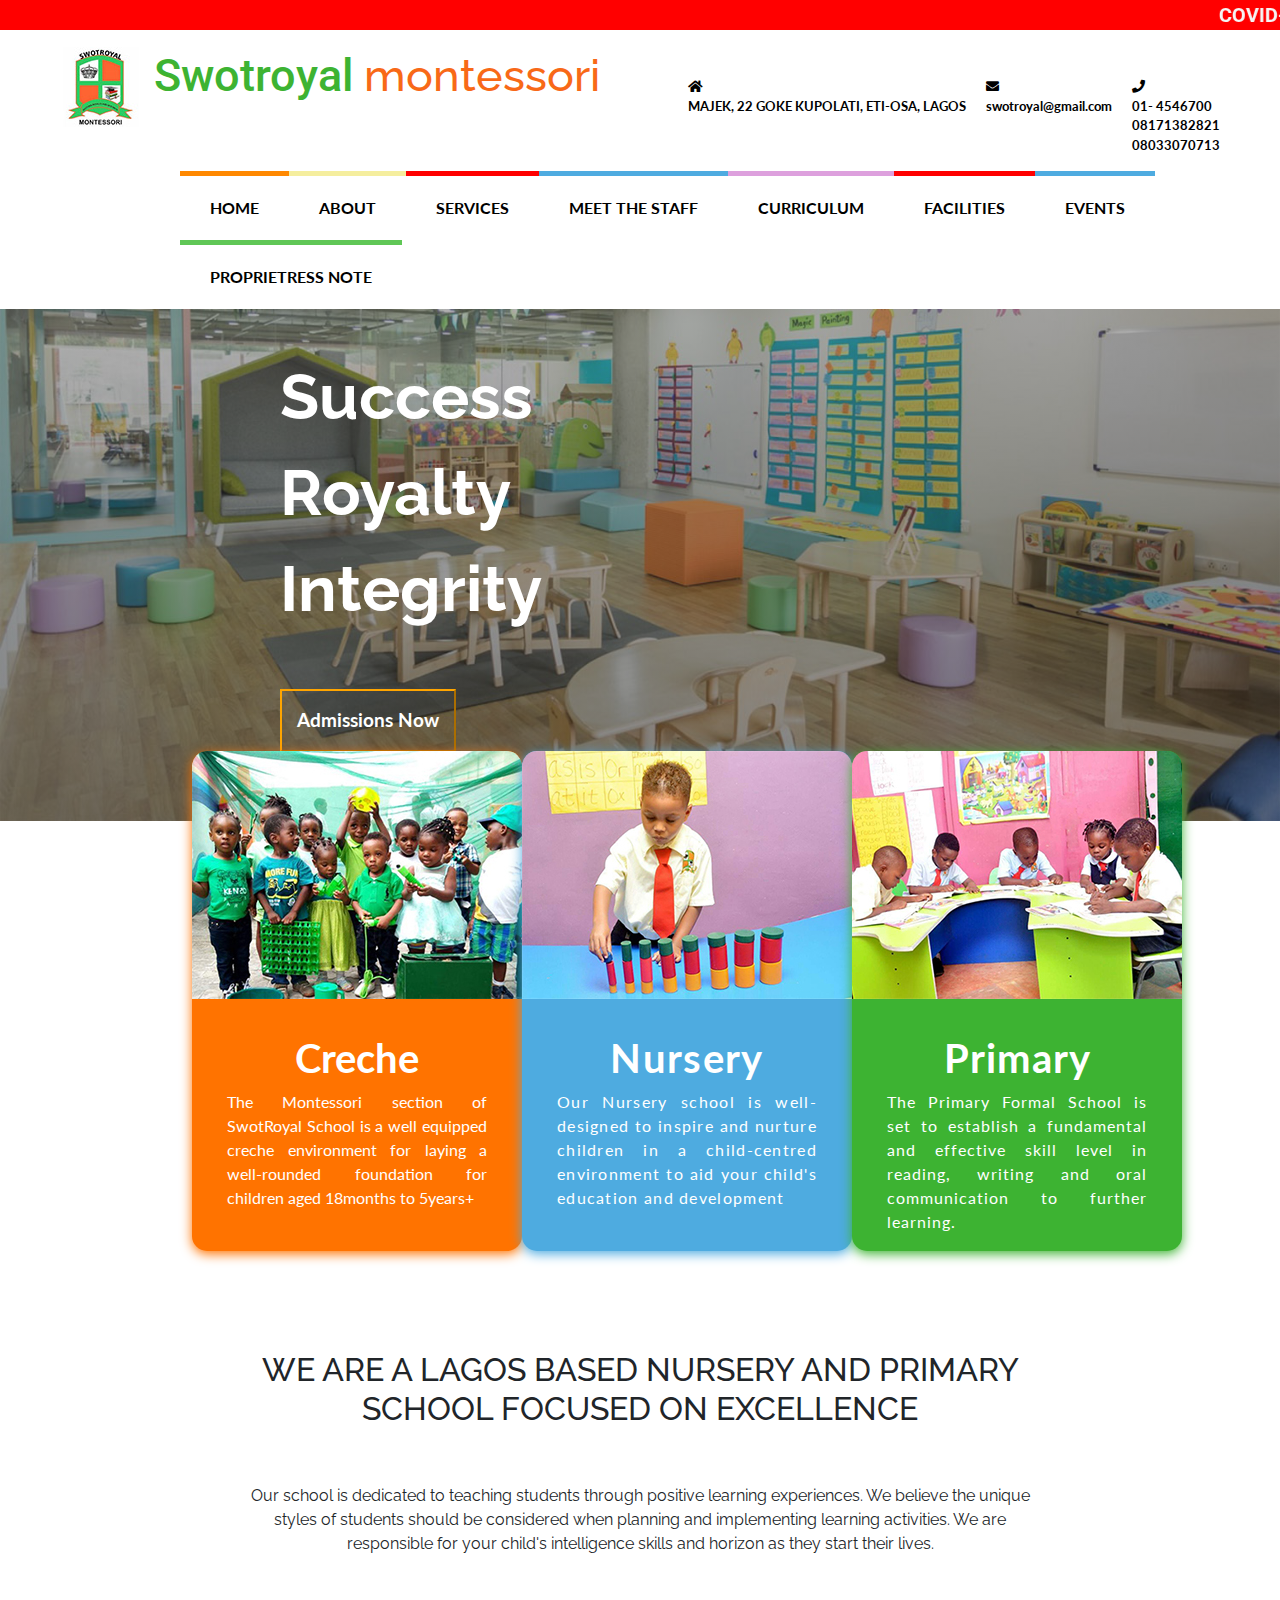
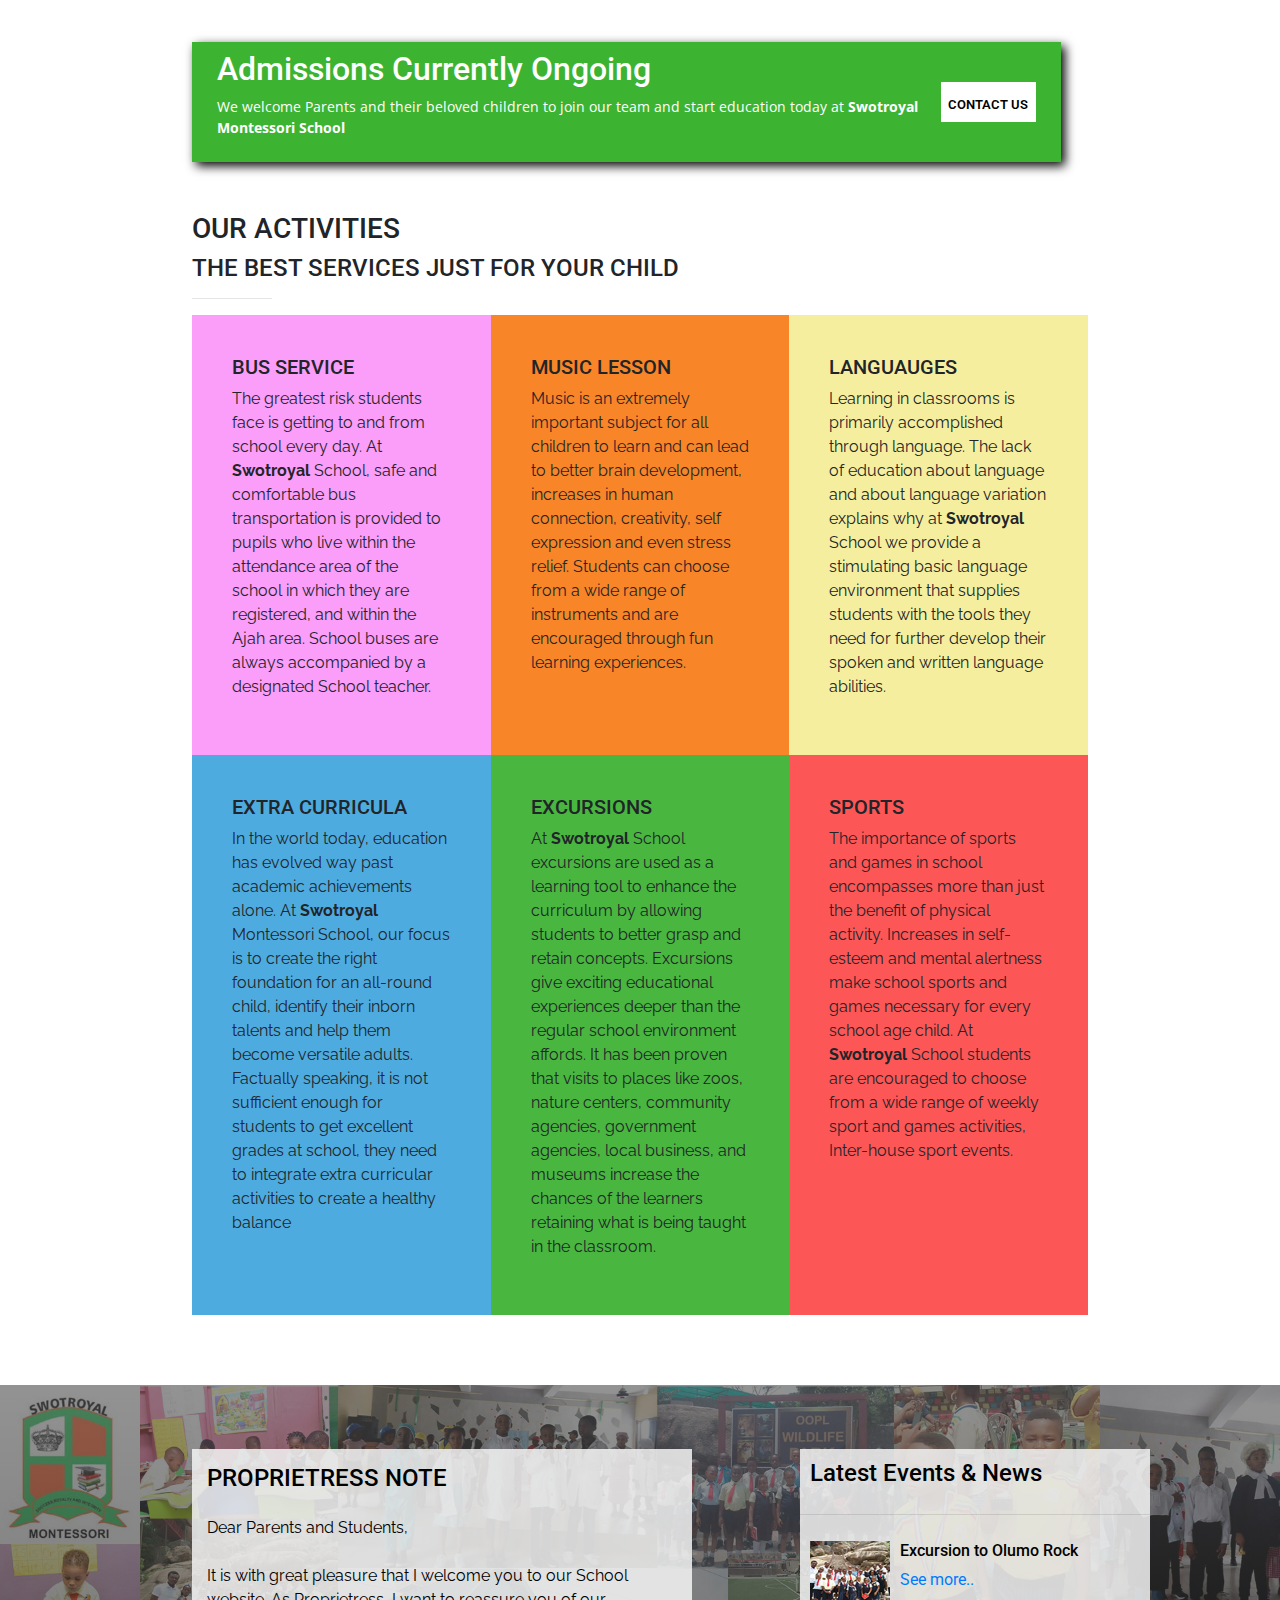
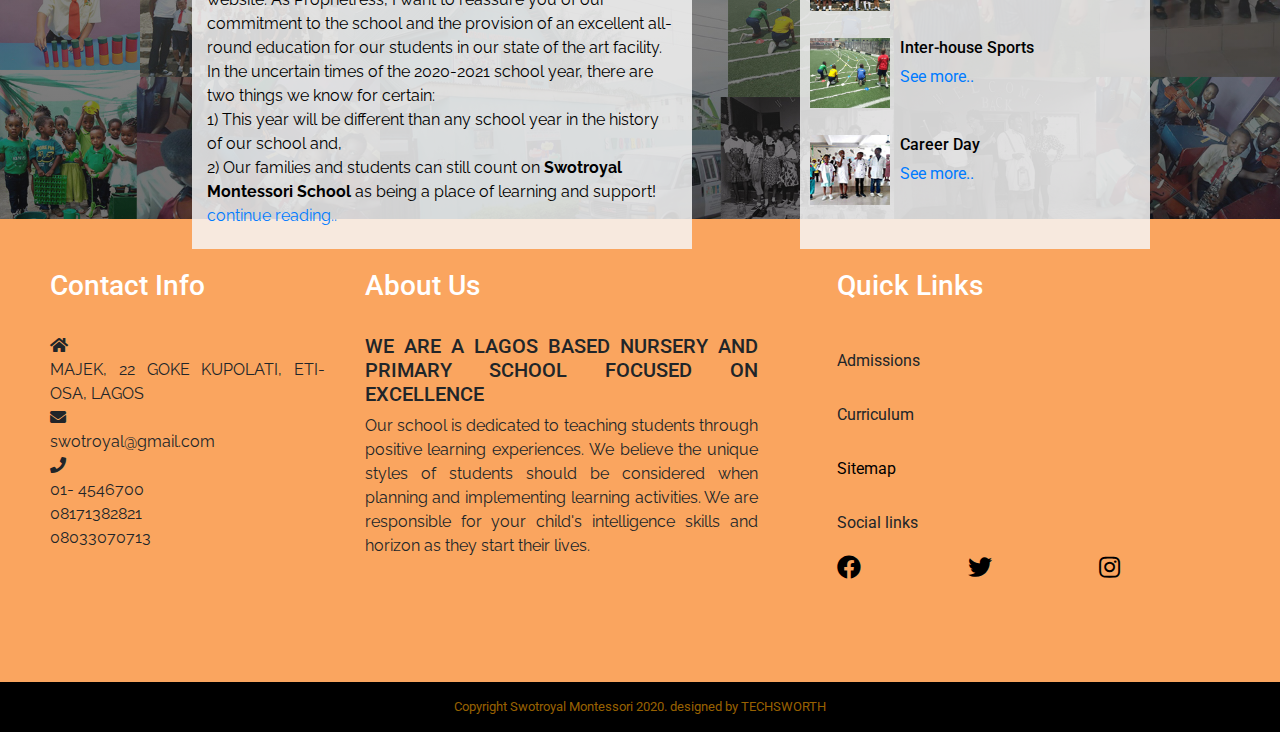
==== index.html @ 696053e8 "Initial Swotroyal Commit" ====
<!DOCTYPE html>
<html lang="en">
<head>
    <meta charset="UTF-8">
    <meta name="viewport" content="width=device-width, initial-scale=1.0">
    <meta name="keywords" content="swotroyal, montessori,school, creche,ajah, lagos">
    <link rel="stylesheet" href="style.css">
    <link rel="stylesheet" href="about.css">
    <link rel="stylesheet" href="./fonts/fontawesome/css/all.min.css">
    <link rel="stylesheet" href="https://stackpath.bootstrapcdn.com/bootstrap/4.3.1/css/bootstrap.min.css" integrity="sha384-ggOyR0iXCbMQv3Xipma34MD+dH/1fQ784/j6cY/iJTQUOhcWr7x9JvoRxT2MZw1T" crossorigin="anonymous">

    <title>SWOTROYAL MONTESSORI SCHOOL</title>
</head>
<body>
    <marquee behavior ="scroll" direction= "left" class="marguee"><b>COVID-19 PREVENTION:
        All Parents and Staff are advised to take neccessary precautions in the prevention of the spread of this virus</b> </marquee>
    <div class="header-box">
        <div>
        <img src="./img/swot.jpg" alt="" srcset="">
        <h1>Swotroyal <span>montessori</span></h1>
        </div>
        <div>
        <ul>
            <li><i class="fas fa-home"></i><br> MAJEK, 22 GOKE KUPOLATI, ETI-OSA, LAGOS</li>
            <li><i class="fa fa-envelope"></i><br> swotroyal@gmail.com</li>
            <li><i class="fa fa-phone"></i><br>01- 4546700<br>08171382821<br>08033070713</li>
        </ul>
        </div>
        
    </div>
    
    
    <ul class="nav">
        <li class=""><a href="index.html">HOME</a></li>
        <li><a href="about.html">ABOUT</a></li>
        <li><a href="services.html">SERVICES</a></li>
        <li><a href="staff.html">MEET THE STAFF</a></li>
        <li><a href="curriculum.html">CURRICULUM</a></li>
        <li><a href="facilities.html">FACILITIES</a></li>
        <li><a href="events.html">EVENTS</a></li>
        <li><a href="principal.html">PROPRIETRESS NOTE</a></li>
    </ul>
    <div class="banner-img">
        
        <img src="./img/classrm23.jpg" alt="" srcset="">
        <div class="banner-desc">
            <div class="banner-text">
            <p>Success <br> Royalty<br>Integrity</p>
            </div>
            <button><b>Admissions Now</b></button> 
        </div>
        <!-- <img src="./img/covid-bg.jpg" alt="" srcset=""> -->
    </div>

    <main>
    <div class="column-posts">
        <div class="column-item1">
            <img src="./img/swot4.jpg">
            <div class="column-desc">

                <h1>Creche</h1>
                <p>
                    The Montessori section of SwotRoyal School
                    is a well equipped creche environment for laying a well-rounded foundation 
                    for children aged 18months to 5years+
                </p>
                
                <!-- symbol -->
            </div>
        </div>
        <div class="column-item2">
            
            <img src="./img/swot2.jpg">
            <div class="column-desc">
                <h1>Nursery</h1>
                <p>
                    Our Nursery school is well-designed to inspire and nurture children in a 
                    child-centred environment to aid your child's education and development
                </p>
                
                <!-- symbol -->
            </div>
        </div>
        <div class="column-item3">
            
            <img src="./img/swot3.jpg">
            <div class="column-desc">
                <h1>Primary</h1>
                
                <p>
                    The Primary Formal School is set to establish a fundamental 
                    and effective skill level in reading, writing and oral communication to further learning. 
                </p>
                <!-- symbol -->
            </div>
        </div>
    </div>

    <div id="description-tab">
        <div class="description-item">
            <h2>WE ARE A LAGOS BASED NURSERY AND PRIMARY SCHOOL FOCUSED ON EXCELLENCE</h2><br><br>
            <p>Our school is dedicated to teaching students through positive learning experiences.
               We believe the unique styles of students should be considered when planning and implementing learning activities. 
               We are responsible for your child's intelligence skills and horizon as they start their lives.     
            </p>
        </div>
    </div>
    <div id="admission-tab">
        <div class="admission-text">
            <h2>Admissions Currently Ongoing</h2>
            <p>We welcome Parents and their beloved children to join our team and start education today at <b>Swotroyal Montessori School</b></p>

        </div>
            <div class="button"><a href="#bottom-about">CONTACT US</a></div>
    </div>

    <div class="activity-tab">
        <h3>OUR ACTIVITIES</h3>
        <H4>THE BEST SERVICES JUST FOR YOUR CHILD</H4>
        <hr style="width: 80px;">
        <div class="activity-1">
            <div class="container">    
                <div class="row">
                    <div class="col-4 cols1">
                        <h5>BUS SERVICE</h5>
                        <p>The greatest risk students face is getting to and from school every day. At <b> Swotroyal</b> School, safe and comfortable bus transportation is provided to pupils who live within the attendance area of the school in which they are
                            registered, and within the Ajah area. School buses are always accompanied by a designated School teacher. </p>
                    </div>
                    <div class="col-4 cols2">
                        <h5>MUSIC LESSON</h5>
                        <p>Music is an extremely important subject for all children to learn and can lead to better brain development, increases in human connection, creativity, self expression and even stress relief. Students can choose from a wide range of instruments and are encouraged through fun learning experiences. </p>
                    </div>
                    <div class="col-4 cols3">
                        <h5>LANGUAUGES</h5>
                        <p>Learning in classrooms is primarily accomplished through language. The lack of education about language and about language variation explains why at <b>Swotroyal</b> School we provide a  stimulating basic language environment that supplies students with the tools they need for further develop their spoken and written language abilities. </p>
                    </div>
                </div>
            </div>
        </div>
        <div class="activity-2">
            <div class="container">   
                <div class="row">
                    <div class="col-4 cols1">
                        <h5>EXTRA CURRICULA</h5>
                        <p>In the world today, education has evolved way past academic achievements alone. At <b>Swotroyal</b> Montessori School, our focus is to create the right foundation for an all-round child, identify their inborn talents and help them become versatile adults. 
                            Factually speaking, it is not sufficient enough for students to get excellent grades at school, they need to integrate extra curricular activities to create a healthy balance</p>
                    </div>
                    <div class="col-4 cols2">
                        <h5>EXCURSIONS</h5>
                        <p>At <b>Swotroyal</b> School excursions are used as a learning tool to enhance the curriculum by allowing students to better grasp and retain concepts. Excursions give exciting educational experiences deeper than the regular school environment affords. It has been proven that visits to places like zoos, 
                            nature centers, community agencies, government agencies, local business, and museums increase the chances of the learners retaining what is being taught in the classroom.</p>
                    </div>
                    <div class="col-4 cols3">
                        <h5>SPORTS</h5>
                        <p>The importance of sports and games in school encompasses more than just the benefit of physical activity. Increases in self-esteem and mental alertness make school sports and games necessary for every school age child. At <b>Swotroyal</b> School students are
                            encouraged to choose from a wide range of weekly sport and games activities, Inter-house sport events. 
                        </p>
                    </div>
                </div>
            </div>
        </div>
    </div>
    
        
    </main>
    
    <div id="swotpic-bg">
        <div>
            <img src="./img/swotpics-bg2.jpg" alt="" srcset="">
            <div class="swotpic-desc">
                
                <div class="principal-notes"><h4>PROPRIETRESS NOTE</h4>
                    <p>Dear Parents and Students,<br><br> It is with great pleasure that I welcome you to our School website. As Proprietress, I want to reassure you of our commitment to the school 
                        and the provision of an excellent all-round education for our students in our state of the art facility.<br>
                        In the uncertain times of the 2020-2021 school year, there are two things we know for certain:<br> 
                        1) This year will be different than any school year in the history of our school and, <br> 

                        2) Our families and students can still count on <b>Swotroyal Montessori School</b> as being a place of learning and support!

                        <br><a href="principal.html" target="_blank" rel="noopener noreferrer">continue reading..</a>
                    </p>
                    
                </div>
                <div class="event-desc">
                    <h4>Latest Events & News</h4><hr>
                        <div class="event-posts">
                            <img src="./img/olumo1.jpg" alt="">
                            <div class="event-text">
                            <h6>Excursion to Olumo Rock</h6>
                            <a href="http://www.facebook.com/pages/category/Elementary-School/SwotRoyal-Montessori-School-1747377715567635/" target="_blank" rel="noopener noreferrer">See more..</a>
                            </div>
                        </div>    
                        <div class="event-posts">
                            <img src="./img/swot13.jpg" alt="">
                            <div class="event-text">
                            <h6>Inter-house Sports</h6>
                            <a href="http://www.facebook.com/pages/category/Elementary-School/SwotRoyal-Montessori-School-1747377715567635/" target="_blank" rel="noopener noreferrer">See more..</a>
                            </div>
                        </div>  
                        <div class="event-posts">
                            <img src="./img/swot11.jpg" alt="">
                            <div class="event-text">
                            <h6>Career Day</h6>
                            <a href="http://www.facebook.com/pages/category/Elementary-School/SwotRoyal-Montessori-School-1747377715567635/" target="_blank" rel="noopener noreferrer">See more..</a>
                            </div>
                        </div>                  
                </div>
                
            </div>
            
        </div>
    </div>
    <div class="bottom-pg">
        <div class="contact-page">
            <h3> Contact Info</h3>
            <br>
            
            <ul>          
                <li><i class="fas fa-home"></i><br> MAJEK, 22 GOKE KUPOLATI, ETI-OSA, LAGOS</li>
                <li><i class="fa fa-envelope"></i><br> swotroyal@gmail.com</li>
                <li><i class="fa fa-phone"></i><br>01- 4546700<br>08171382821<br>08033070713</li>
            </ul>
        </div>
        

        <div id="bottom-about">
            <h3>About Us</h3>
            <br>
            <h5>WE ARE A LAGOS BASED NURSERY AND PRIMARY SCHOOL FOCUSED ON EXCELLENCE</h5>
            <p>Our school is dedicated to teaching students through positive learning experiences.
               We believe the unique styles of students should be considered when planning and implementing learning activities. 
               We are responsible for your child's intelligence skills and horizon as they start their lives.</p>
        </div>

        <div class="quick-links">
            <h3>Quick Links</h3>
            <br>
            <ul class="bottom-links">
                <li>Admissions</li>
                <li>Curriculum</li>
                <li><a href="https://goo.gl/maps/xCTEmz2EGFGUoEen9" target="_blank" rel="noopener noreferrer">Sitemap</a></li>
                <li>Social links
                    <ul class="social">
                        <li><a href="https://www.facebook.com/pages/category/Elementary-School/SwotRoyal-Montessori-School-1747377715567635/" target="_blank"><i class="fab fa-facebook"></i></a> 
                        </li>
                        <li><a href="#" target="_blank"><i class="fab fa-twitter"></i></a></li>
                        <li><a href="#" target="_blank"><i class="fab fa-instagram"></i></a></li>
                    </ul>
                </li>
            </ul>
        </div>      
    </div>

    <footer>Copyright Swotroyal Montessori 2020. designed by TECHSWORTH</footer>


    
    <script src="https://code.jquery.com/jquery-3.3.1.slim.min.js" integrity="sha384-q8i/X+965DzO0rT7abK41JStQIAqVgRVzpbzo5smXKp4YfRvH+8abtTE1Pi6jizo" crossorigin="anonymous"></script>
    <script src="https://cdnjs.cloudflare.com/ajax/libs/popper.js/1.14.7/umd/popper.min.js" integrity="sha384-UO2eT0CpHqdSJQ6hJty5KVphtPhzWj9WO1clHTMGa3JDZwrnQq4sF86dIHNDz0W1" crossorigin="anonymous"></script>
    <script src="https://stackpath.bootstrapcdn.com/bootstrap/4.3.1/js/bootstrap.min.js" integrity="sha384-JjSmVgyd0p3pXB1rRibZUAYoIIy6OrQ6VrjIEaFf/nJGzIxFDsf4x0xIM+B07jRM" crossorigin="anonymous"></script>    
</body>
</html>
---- style.css ----
@import url('https://fonts.googleapis.com/css?family=Lato:400,400i|Open+Sans:400,400i,600,600i,700|Raleway:300,400,500,600,700|Roboto:300,400,500,700&display=swap');

*{
    padding: 0;
    margin: 0;
    box-sizing: border-box;
    /* overflow: hidden; */
    /* width: 100%; */
}
.header-box{
    background-color: white;
    display: flex;
    align-items: baseline;
    justify-content: space-between;
    padding: 0px  50px;
    padding-top: 10px;
}
.header-box h1{
    font-family: 'roboto', sans-serif;
    /* font-weight: 700; */
    font-size: 45px;
    display: inline;
    color: #3db332;
}
.header-box span{
    font-family: 'Raleway', sans-serif;
    /* color: #60c756; */
    color: #f86917;
    
} 
.header-box li{
    display: inline-block;
    padding: 0 10px ;
}

.header-box i{
    display: inline;
}
.header-box ul{
    display: flex;
    font-family: 'Lato', sans-serif;
    font-weight: bold;
    font-size: 13px;
    color: black;
}

.nav{
    display: flex;
    align-items: center;
    justify-content: flex-start;
    list-style: none;
    /* width: 75%; */
    position: relative;
    margin-left: 180px;
    /* left: 180px; */
    /* font-family: 'Open Sans', sans-serif */
    
    /* font-family: 'Raleway', sans-serif; */
    font-family: 'Lato', sans-serif;
}

.nav li a{
    color: black;
    text-decoration: none;
    font-weight: bolder;
}
.nav li a:hover{
    font-size: larger;
}
.nav li:nth-child(1){
    border-top: 5px solid rgb(255, 136, 0);
    padding: 20px 30px;
    
}
.nav li:nth-child(1):hover{
    background-color: rgb(255, 136, 0);

    
}
.nav li:nth-child(2){
    border-top: 5px solid #f5ee9e;
    padding: 20px 30px;

    /* cursor: pointer; */
}
.nav li:nth-child(2):hover{
    background-color: #f5ee9e;
}
.nav li:nth-child(3){
    
    border-top: 5px solid red;
    padding: 20px 30px;
}

.nav li:nth-child(3):hover{
    background-color: red;
    
}
.nav li:nth-child(4){
    border-top: 5px solid #4eabe0;
    padding: 20px 30px;
}

.nav li:nth-child(4):hover{
    background-color: #4eabe0;
    
}
.nav li:nth-child(5){
    border-top: 5px solid plum;
    padding: 20px 30px;
}
.nav li:nth-child(5):hover{
    background-color: plum;
   
}
.nav li:nth-child(6){
    border-top: 5px solid red;
    padding: 20px 30px;
}
.nav li:nth-child(6):hover{
    background-color: red;
    
}
.nav li:nth-child(7){
    border-top: 5px solid #4eabe0;
    padding: 20px 30px;
}

.nav li:nth-child(7):hover{
    background-color: #4eabe0;
    
}

.nav li:nth-child(8){
    border-top: 5px solid #60c756;
    padding: 20px 30px;
    
}
.nav li:nth-child(8):hover{
    background-color: #60c756;
    
}
.banner-img{
    position: relative;
    display: flex;
    overflow: hidden;
}
.banner-img img{
    width: 100%;
    animation: slider 1s 3;
    /* padding-left: 10%; */
    
}
.banner-desc{
    position: absolute;
    top: 0px;
    z-index: 1;
    background: linear-gradient(to bottom, #55555575, #11111185);
    height: 100%;
    width: 100%;
}    
.banner-desc button{
    position: absolute;
    left: 280px;
    top: 380px;
    padding: 15px;
    background: transparent;
    color: white;
    font-size: 1.2em;
    border-color: orange;
    font-family: "lato", sans-serif;
}
.banner-text{
    position: absolute;
    color: white;
    left: 280px;
    top: 40px;
    font-weight: 700;
    font-size: 4em;
    font-family: 'Roboto', sans-serif;
    animation: slide 1s 1;
}

main{
    padding: 20px 15%;
}


.column-posts{
    display: grid;
    grid-template-columns: 1fr 1fr 1fr;
    position: relative;
    top: -90px;
    z-index: 1;
}
.column-posts img{
    border-top-left-radius: 15px;
    border-top-right-radius: 15px;

}
.column-desc h1{
    font-family: 'Lato', sans-serif;
    color: white;
    font-weight: bold;
}
.column-desc p{
    font-family: 'Lato', sans-serif;
    color: white;
    text-align: justify;
}
.column-item1{
    width: 330px;
    height: 500px;
    background-color: rgb(255, 115, 0);
    border-radius: 15px;
    box-shadow: 0px 3px 12px  rgba(255,115,0);
}
.column-item2{
    letter-spacing: 1.3px;
    flex-wrap: nowrap;
    width: 330px;
    height: 500px;
    border-radius: 15px;
    background-color: #4eabe0;
    box-shadow: 0 3px 12px #4eabe0;
    /* padding-bottom: 200px; */
}
.column-item3{
    letter-spacing: 1px;
    width: 330px;
    height: 500px;
    border-radius: 15px;
    background-color: #3db332;
    box-shadow: 0 3px 12px #3db332;
    /* padding-bottom: 200px; */
}
.column-desc{
    text-align: center;
    padding: 35px;
}
.column-desc i{
    font-size: 40px;
    color: white;
}
#description-tab{
    position: relative;
    top: -30px;
    text-align: center;
    padding: 40px;
}
#description-tab h2, p{
    font-family: 'Raleway', sans-serif;
}
#admission-tab{
    display: flex;
    justify-content: space-between;
    width: 97%;
    height: 120px;
    background-color: #3db332;
    color: white;
    align-items: center;
    padding: 25px;
    box-shadow: 4px 4px 10px black;
}
.admission-text{
    font-family: "Roboto";
}
.admission-text p {
    font-family: 'open sans', sans-serif;
    font-size: 14px;
}
.button{
    font-family: 'Roboto', sans-serif;
    font-size: 13px;
    font-weight: 600;
    width: 110px;
    height :40px;
    /* align-items: center; */
    background-color: white;
    text-align: center;
    padding-top: 13px;
    color: black;
    /* border-radius: 7px; */
    cursor: pointer;
}
#admission-tab a{
    text-decoration: none;
    color: #000;
}
#admission-tab a:hover{
    text-decoration: none;
}
.activity-tab{
    padding: 50px 0px;
}
.activity-1 .container .row .cols1{
    padding: 40px;
    background-color: rgb(250, 158, 250);
}
.activity-1 .container .row .cols2{
    padding: 40px;
    background-color: rgb(248, 133, 39);
}
.activity-1 .container .row .cols3{
    background-color:  #f5ee9e;
    padding: 40px;
}
.activity-2 .container .row .cols1{
    padding: 40px;
    background-color: #4eabe0;
}
.activity-2 .container .row .cols2{
    padding: 40px;
    background-color: #49b640;
}
.activity-2 .container .row .cols3{
    background-color: rgb(253, 86, 86);
    padding: 40px;
}
#swotpic-bg {
    position: relative;
    /* padding: 20px 0px; */
}
#swotpic-bg img{
    width: 100%;
    /* height: 00px; */
}
.swotpic-desc{
    position: absolute;
    top: 0px;
    display: grid;
    grid-template-columns: 1fr 1fr;
    z-index: 1;
    color: black;
    background: linear-gradient(to bottom, #555555a2, #11111198);
    height: 100%;
    width: 100%;
}    
.principal-notes{
    width: 500px;
    height: 400px;
    margin-left: 30%;
    margin-top: 10%;
    /* font-size: 1.5em; */
    background-color: rgba(245, 245, 245, 0.842);
}
.principal-notes h4{
    padding: 15px;
}
.principal-notes p{
    /* font-family: "lato", sans-serif; */
    padding: 0 15px;
}

#swotpic-bg .event-desc{
    width: 350px;
    height: 400px;
    margin-left: 25%;
    margin-top: 10%;
    background-color: rgba(245, 245, 245, 0.842);
}
#swotpic-bg .event-desc h4{
    padding: 10px;
}
#swotpic-bg .event-posts{
    display: inline-flex;
    justify-content: space-between;
}
#swotpic-bg .event-posts img{
    width: 100px;
    height: 90px;
    padding: 10px;
}
#swotpic-bg .event-text{
    padding-top: 10px;
}
.bottom-pg{
    width: 100%;
    background-color:  rgba(248, 133, 39, 0.74);
    padding: 50px;
    display: grid;
    grid-template-columns: 1fr 1fr 1fr;
    justify-content: space-between;
    list-style: none;
}
.contact-page{
    text-align: justify;
    width: 70%;
}
.contact-page ul{
    list-style: none;
    font-family: "raleway", sans-serif;
}
#bottom-about{
    width: 100%;
    margin-left: -20%;
    text-align: justify;
}   
.bottom-pg h3{
    color: #ffff;
}


.quick-links li{
    list-style: none;
    padding: 15px 0;
    
}
.quick-links .social{
    grid-template-columns: 0.5fr 0.5fr 0.5fr;
    display: grid;
    font-size: x-large;
}

.quick-links ul li a{
    color: #000;
    text-decoration: none;
}
.bottom-links a:hover{
    color: #ffff;
}
.quick-links li a :hover{
    color: #ffff;
    text-decoration: none;
}
footer{
    background-color: black;
    color: rgba(255, 166, 0, 0.603);
    height: 50px;
    padding-top: 15px;
    text-align: center;
    font-size: small;
    
}
---- about.css ----
*{
    padding: 0;
    margin: 0;
    box-sizing: border-box;
    /* overflow: hidden; */
    /* width: 100%; */
}
.about-banner img{
    width: 100%;
    /* height: 200px; */
}
.about-section{
    width: 95%;
    padding: 4% 11%;
}
.about-section h1{
    font-weight: bold;
    font-size: 2.5em;
}
.about-section h2{
    font-size: 2em;
}

.about-section hr{
    width: 100px;
    height: 2px;
    background-color: rgba(255, 136, 0, 0.5);
}
.mission-section{
    width: 100%;
    display: flex;
    justify-content: space-between;
}
.mission-section .mission-column{
    padding: 25px;
    text-align: justify;
    line-height: 2;
}

.services-img{
    /* padding-left: 20px; */
    padding: 0px 0px 80px 150px;
}
.events-post{
    display: flex;
    padding:50px 0px;
}
.events-post img{
    width: 30%;
}
.events-desc{
    padding: 30px;
    width: 50%;
    background-color: rgb(240, 240, 240);
} 
.facility{
    padding: 30px;
}
.facility ul{
    font-size: 18px;
}
.marguee{
    font-size: 20px;
    background-color: red;
    color: whitesmoke;
}






@keyframes slide {
    0% {
        transform: translate3d(-500px, 0px, 0px);
        animation-timing-function: ease-in-out;
    }
    /* 50% {
        transform: translate3d(140px, 0px, 0px);
        animation-timing-function: ease-in;
        
    } */
    100% {
        /* transform: translate3d(200px, 0px, 0px); */
        /* animation-timing-function: ease-in-out; */
    }
}


@media screen and (max-width: 767px){
    .nav{
        margin: 0px;
    }
    .nav li:nth-child(1), .nav li:nth-child(2),.nav li:nth-child(3),.nav li:nth-child(4),
    .nav li:nth-child(5),.nav li:nth-child(6),.nav li:nth-child(7),.nav li:nth-child(8) {
        float: left;
        width: 100%;
        /* padding: 0px; */
    }
    .header-box{
        display: block;
        width: 100%;
        margin-right: auto;
        /* padding-bottom: 30px; */
        
    }
    .header-box h1{
        display: block;
    }
    .header-box ul li{
        display: block;
    }
    .column-posts{
        display: block;
        /* margin-bottom: 20px; */
    }
    .banner-text{
        left: 150px;
        top: 15px;
        font-size: 35px;
        /* display: flex; */
    }
    .banner-desc button{
        display: none;
    }
    .banner-img{
        margin-bottom: 100px;
    }
    #admission-tab{
        height: 200px;
    }
    #admission-tab .admission-text p{
        font-size: 80%;
    }
    #admission-tab .admission-text h2{
        font-size: 17px
    }
    #admission-tab .button{
        font-size: 12px;
        padding-top: 4px;
    }
    .activity-1 .container .row{
        display: grid;
        grid-template-columns: 1fr;
        width: 1024px;
        
    }
    
    .activity-2 .container .row{
        display: grid;
        grid-template-columns: 1fr;
        width: 1024px;

    }
    .swotpic-desc{
     
        /* float: left;     */
        display: none;
        /* width: 20%; */
    }
    .bottom-pg{
        display: block;
        width: 100%;
    }
    .bottom-pg h3{
        color: #ffff;
    }
    #bottom-about{
        margin-left: 0%;
        text-align: justify;
    } 
    .about-section{
        text-align: justify;
    }
     .mission-column{
         display: block;
         font-size: 80%;
         margin-left: -30px;
    }
    .mission-column h3{
        font-size: 20px;
    }
    .services-img img{
        margin-left: -150px;
        width: 400px;
    }
    .events-post{
        display:block ;
        /* width: 100%; */
    }
    .events-post img{
        width: 400px;
    }
    .events-desc{
        width: 400px;
    }
}
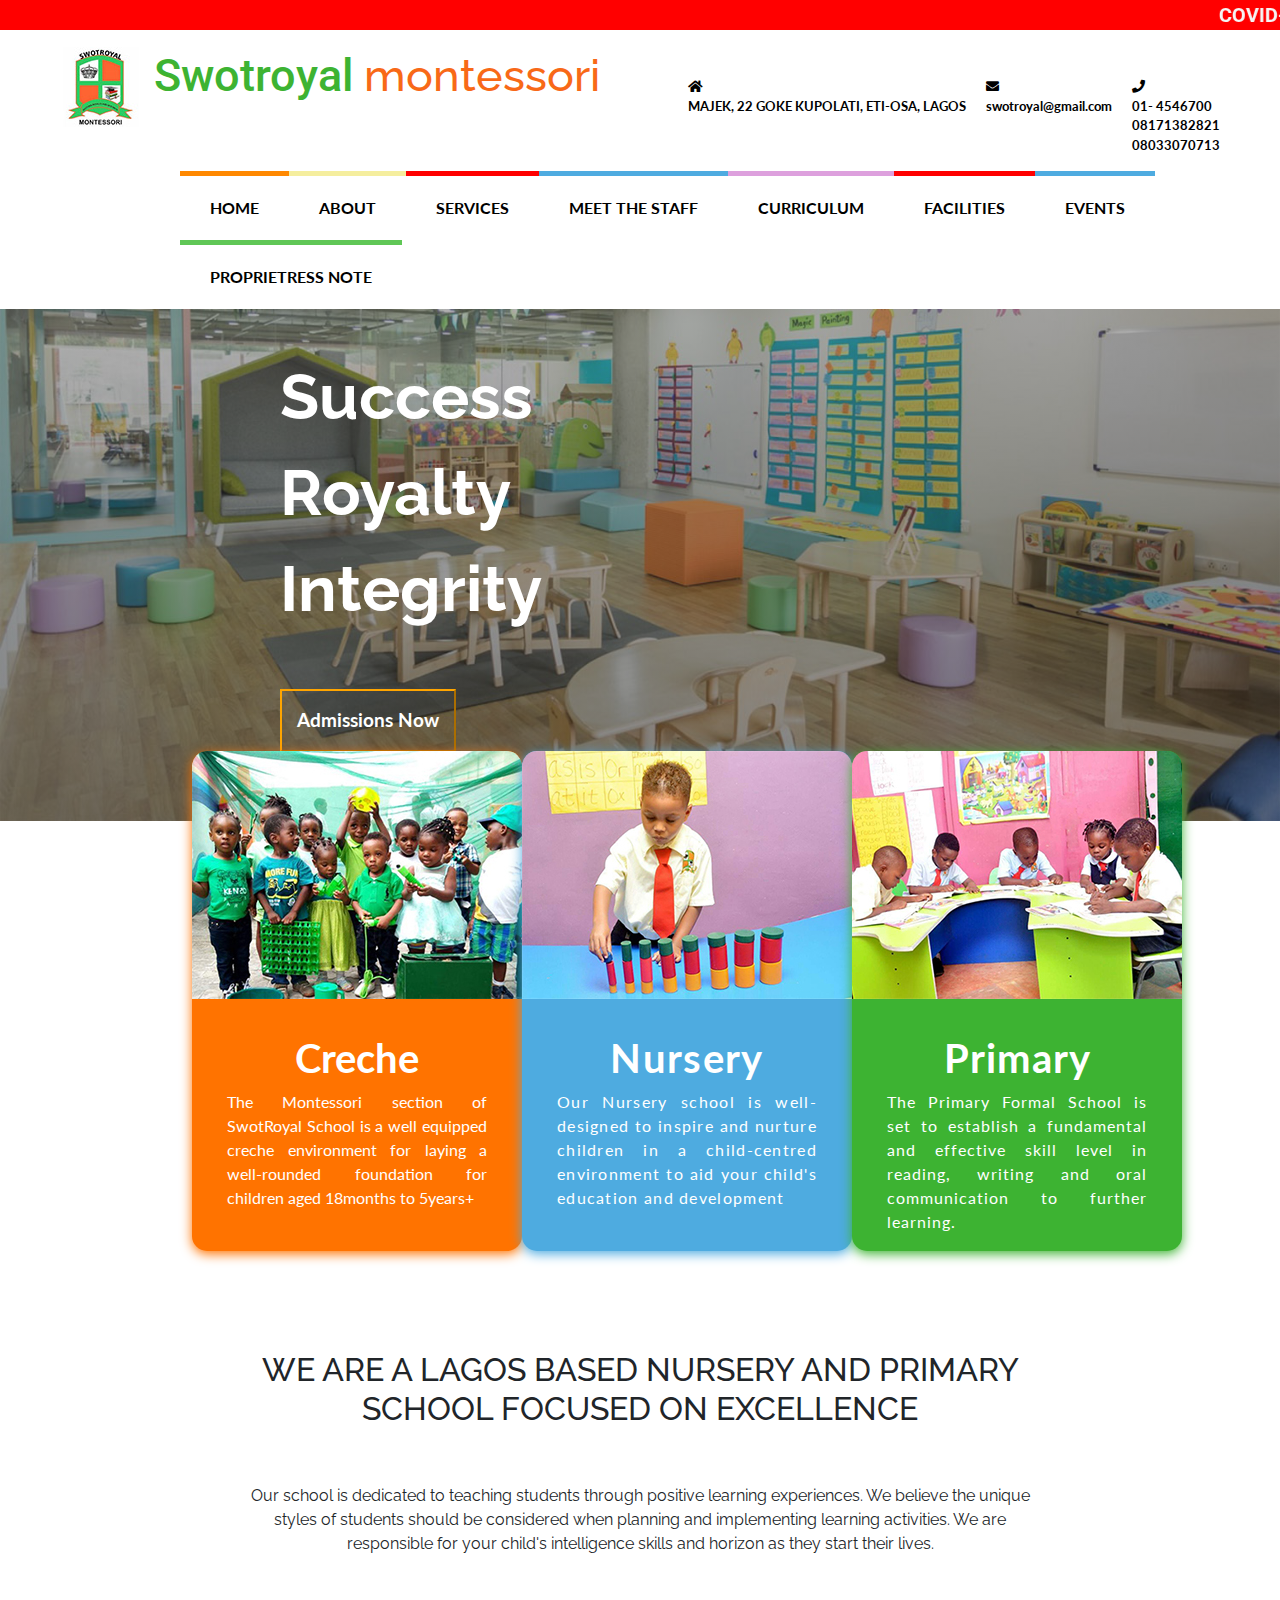
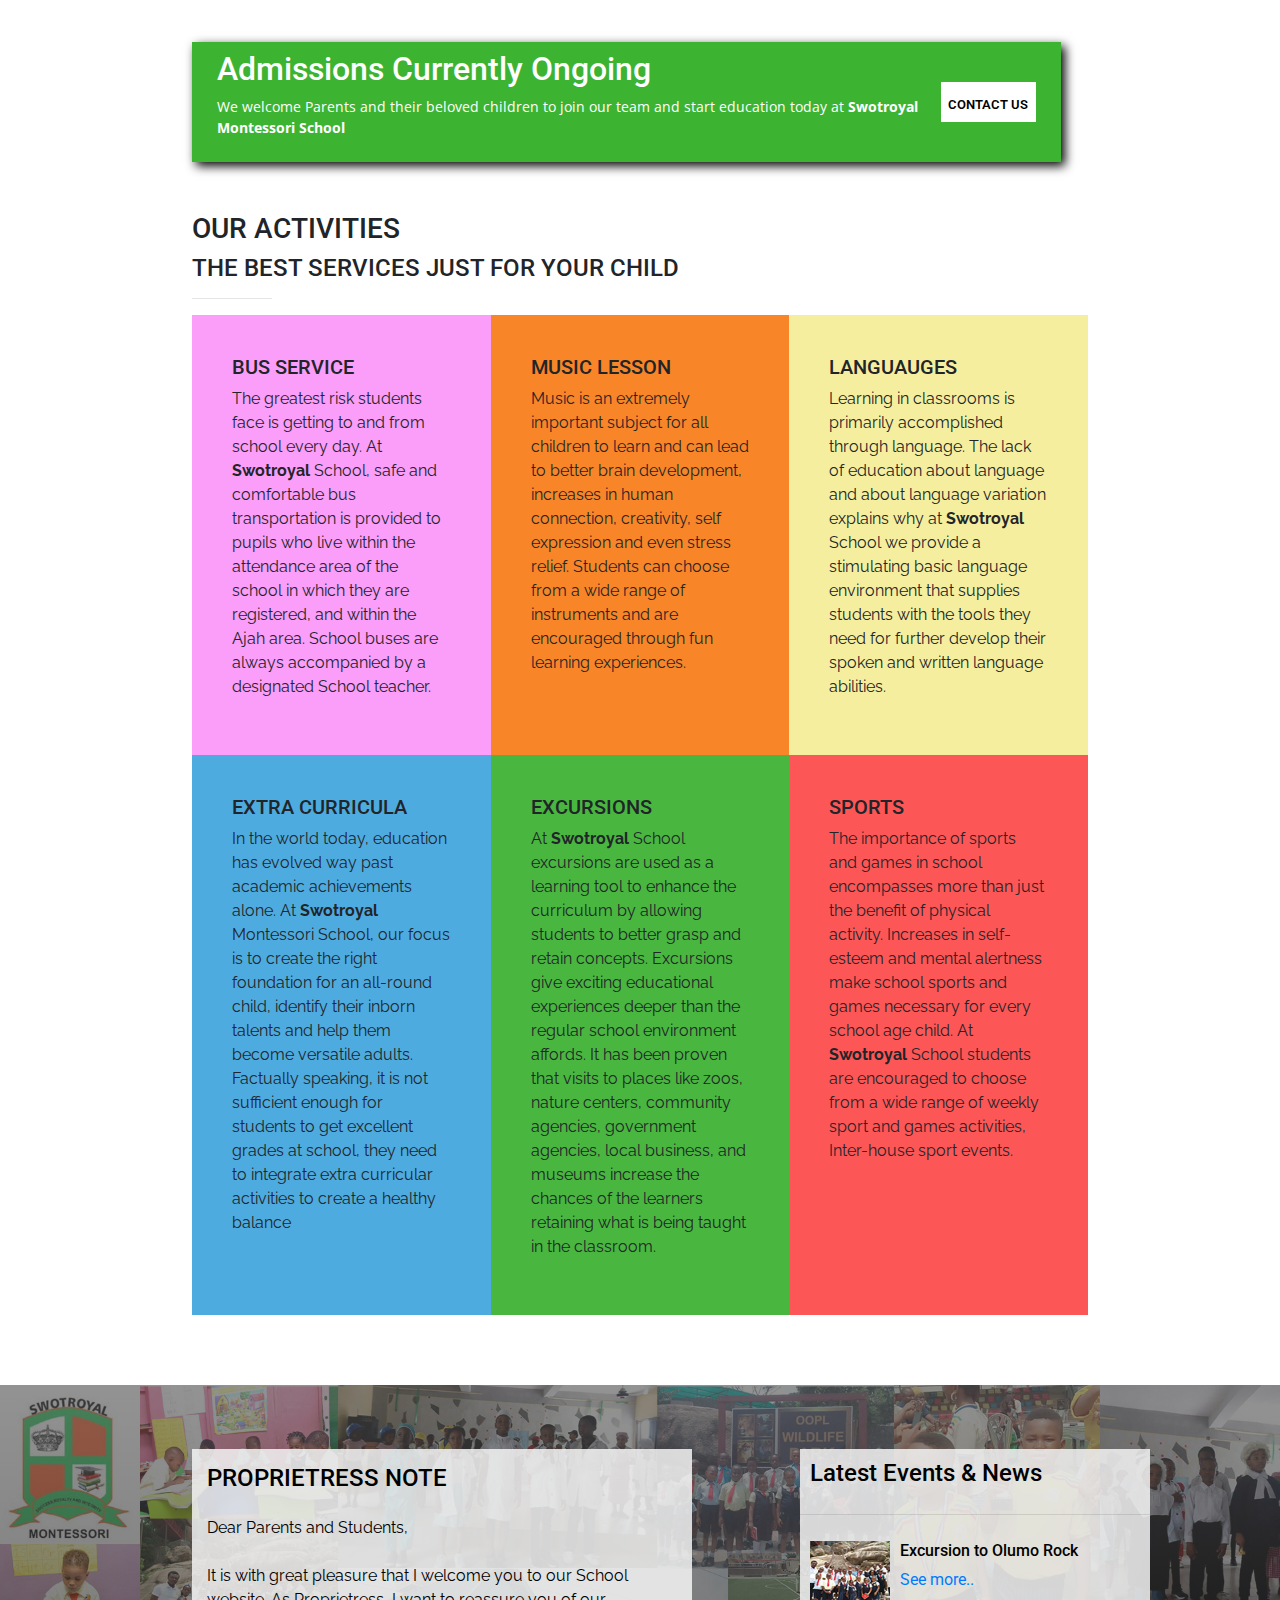
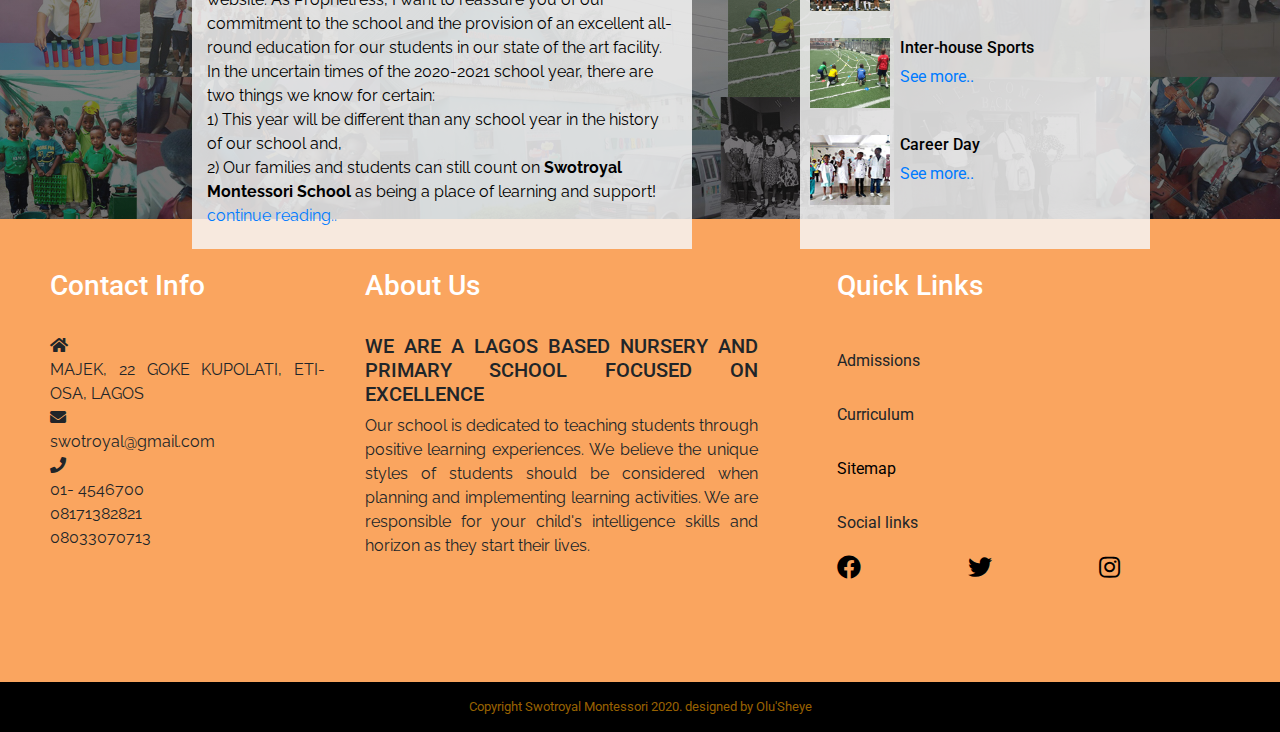
==== commit 18362e58: "add copyright" ====
--- a/index.html
+++ b/index.html
@@ -251,7 +251,7 @@
         </div>      
     </div>
 
-    <footer>Copyright Swotroyal Montessori 2020. designed by TECHSWORTH</footer>
+    <footer>Copyright Swotroyal Montessori 2020. designed by Olu'Sheye</footer>
 
 
     
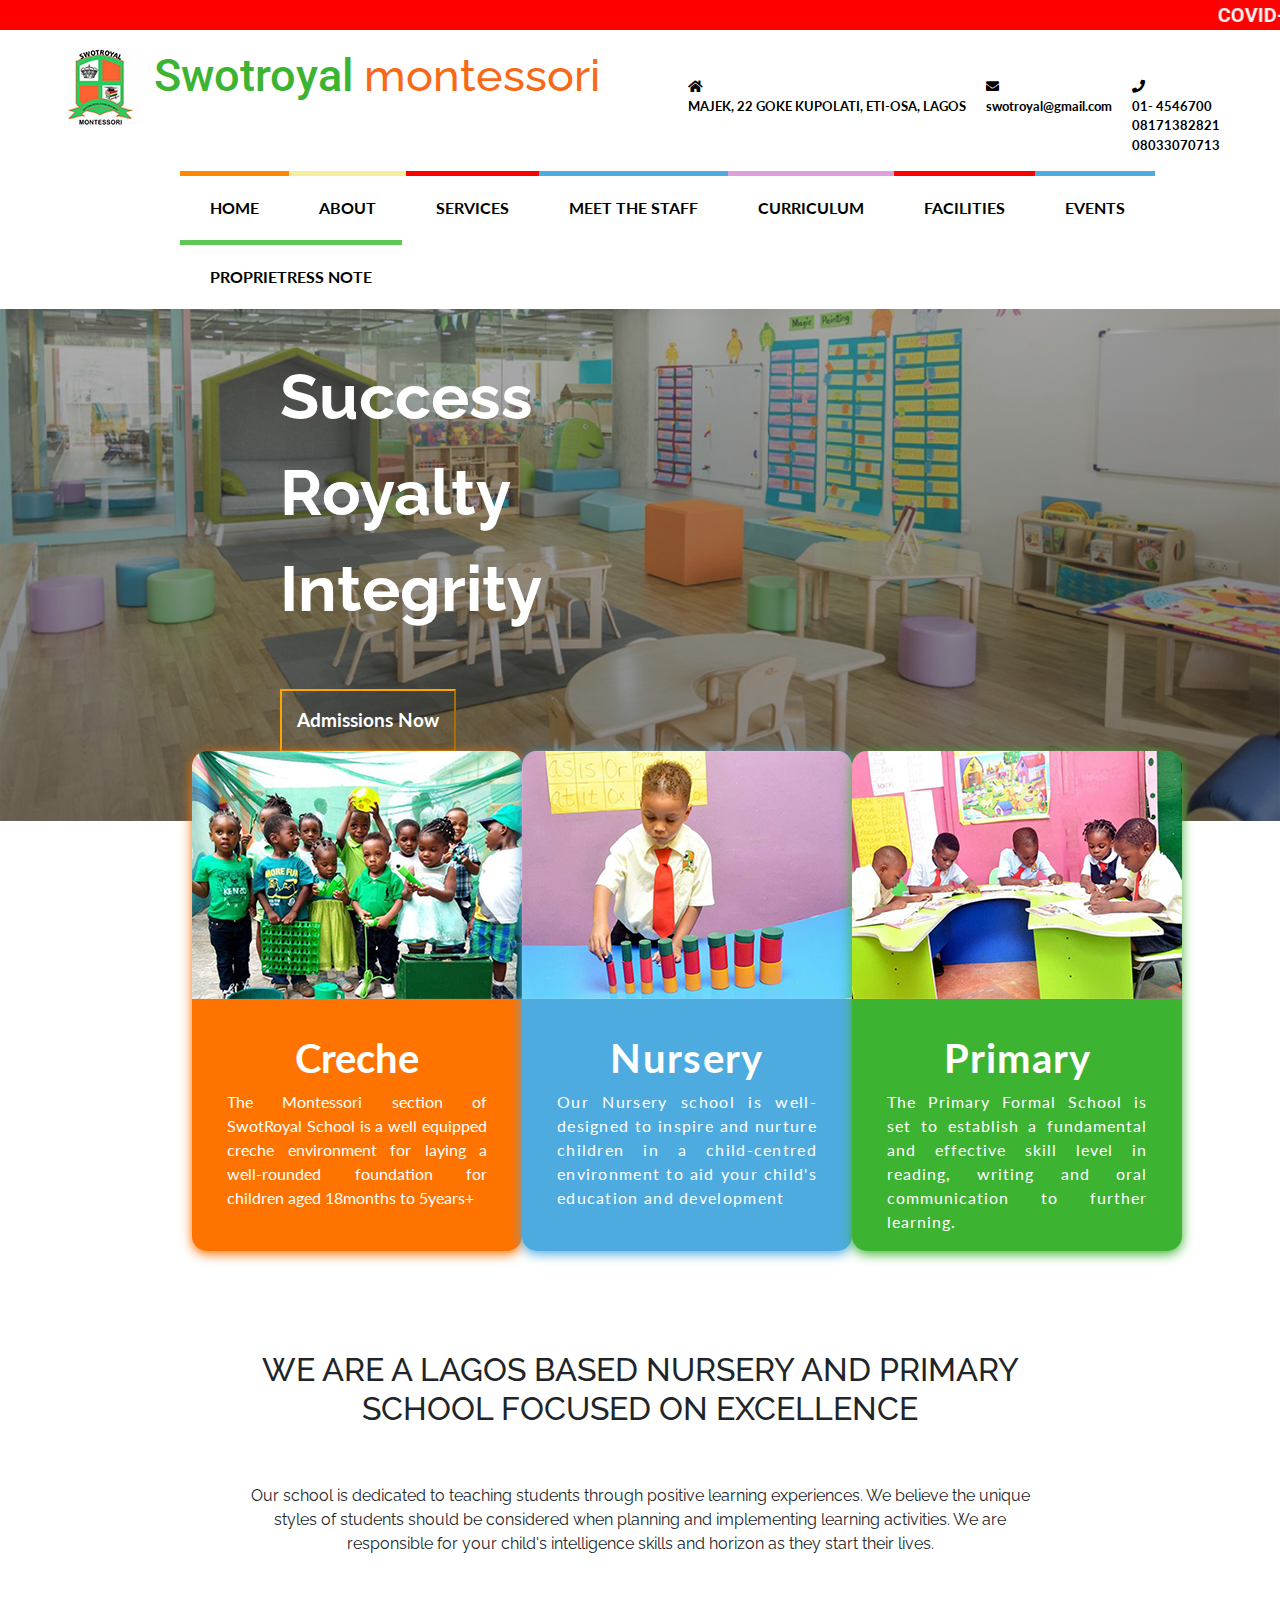
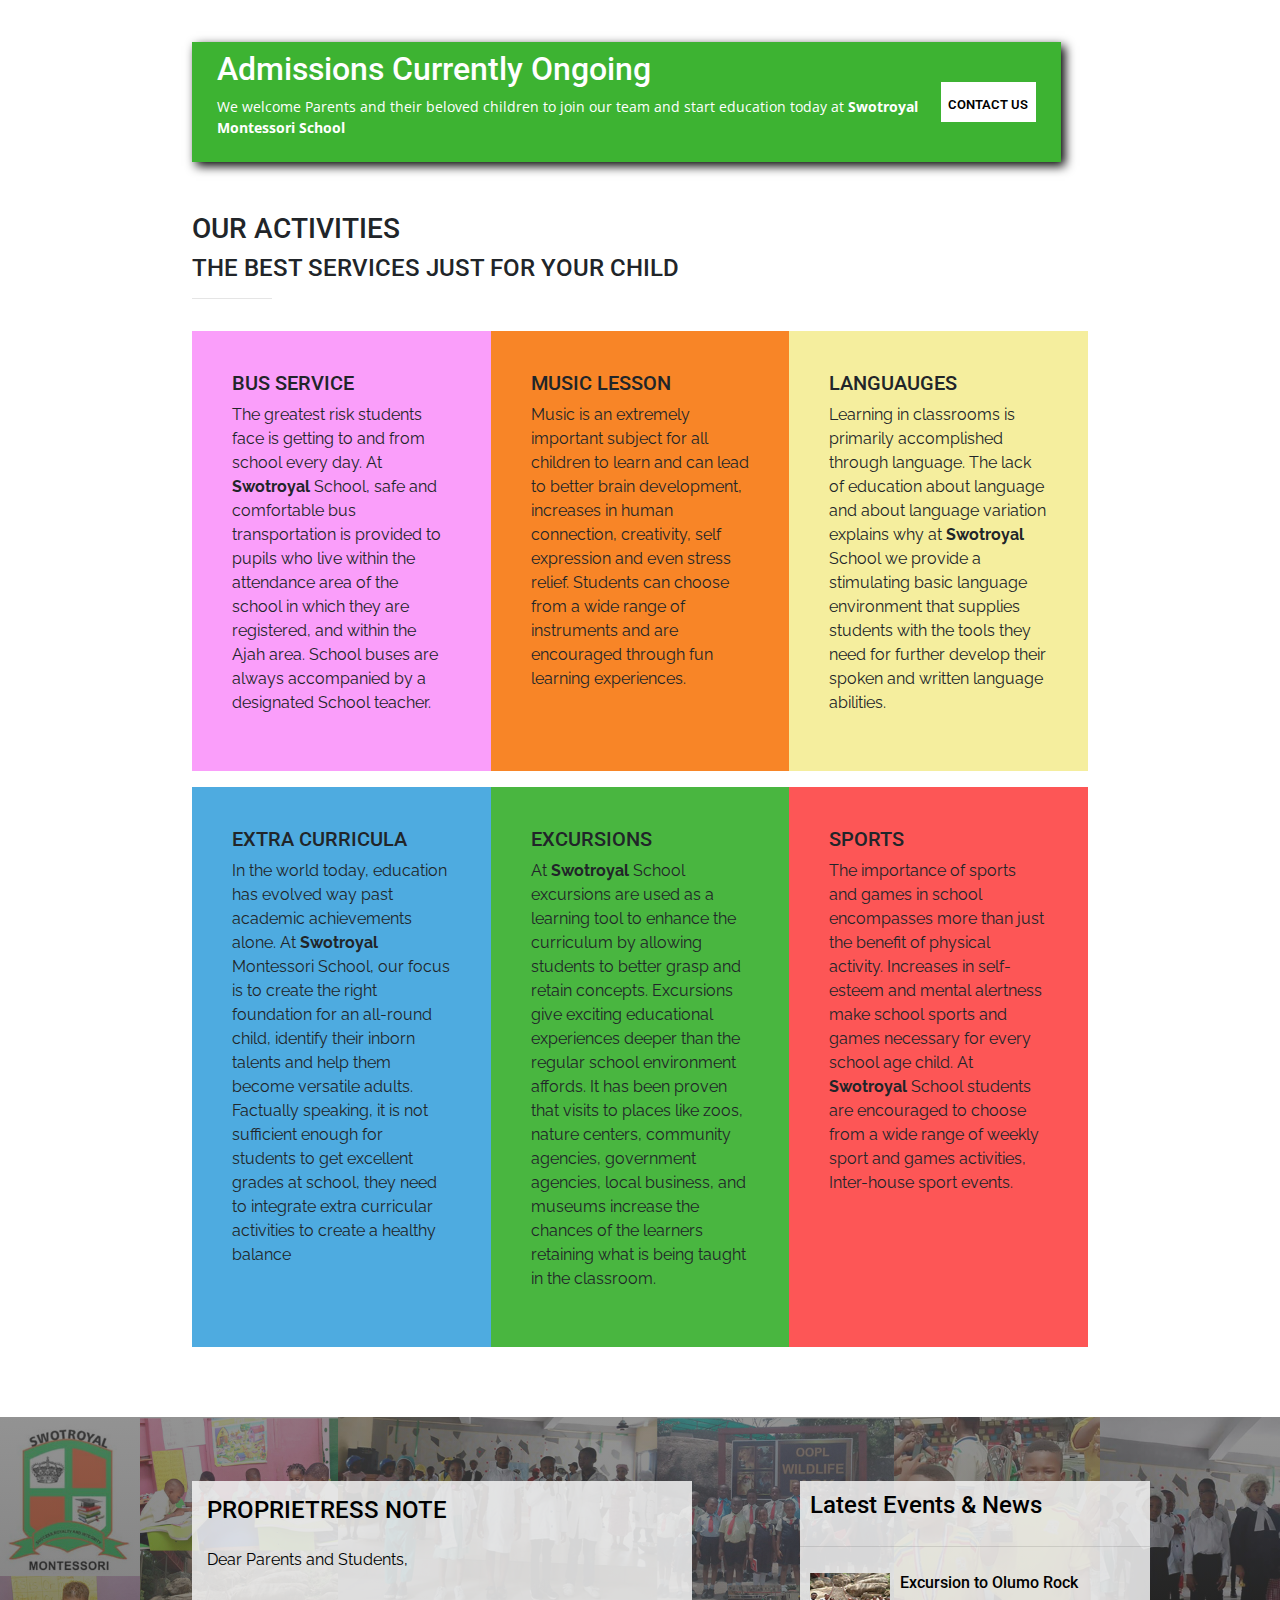
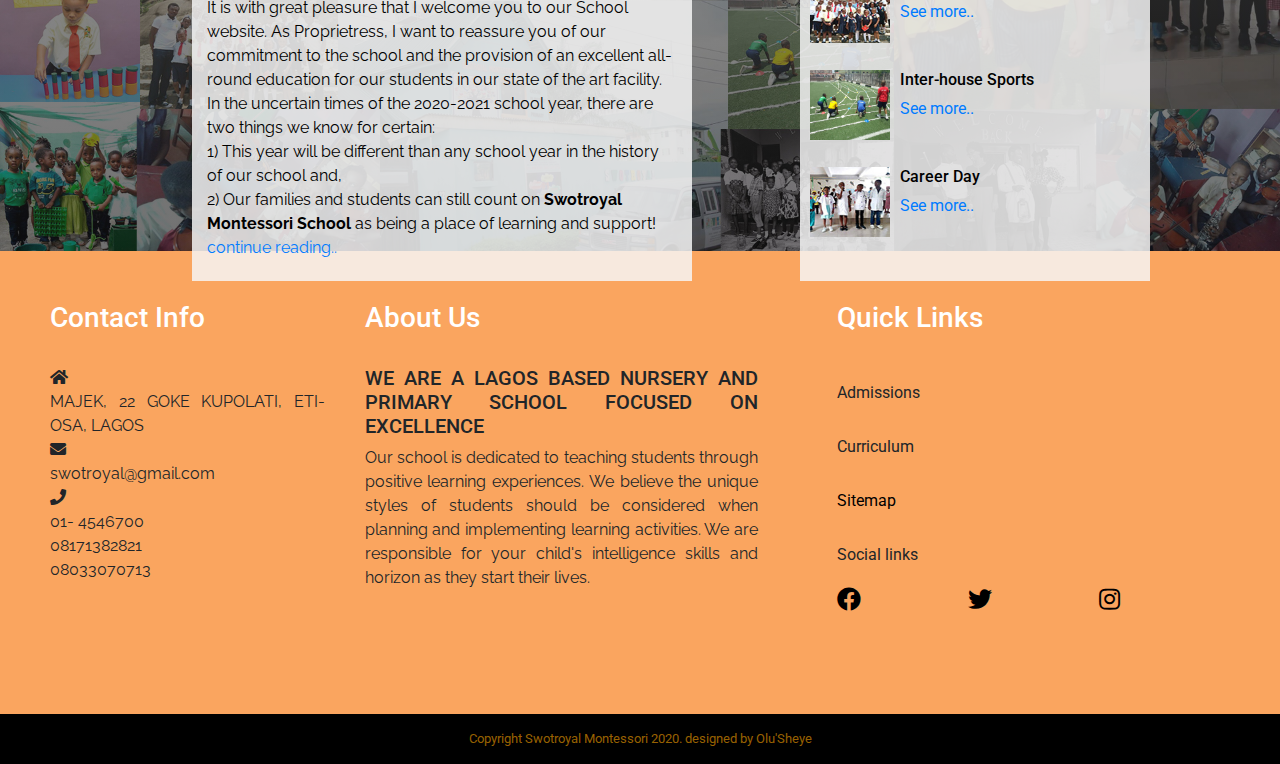
==== commit f1280857: "responsive grid spacing update" ====
--- a/index.html
+++ b/index.html
@@ -121,16 +121,16 @@
         <div class="activity-1">
             <div class="container">    
                 <div class="row">
-                    <div class="col-4 cols1">
+                    <div class="col-4 cols1 mt-3">
                         <h5>BUS SERVICE</h5>
                         <p>The greatest risk students face is getting to and from school every day. At <b> Swotroyal</b> School, safe and comfortable bus transportation is provided to pupils who live within the attendance area of the school in which they are
                             registered, and within the Ajah area. School buses are always accompanied by a designated School teacher. </p>
                     </div>
-                    <div class="col-4 cols2">
+                    <div class="col-4 cols2 mt-3">
                         <h5>MUSIC LESSON</h5>
                         <p>Music is an extremely important subject for all children to learn and can lead to better brain development, increases in human connection, creativity, self expression and even stress relief. Students can choose from a wide range of instruments and are encouraged through fun learning experiences. </p>
                     </div>
-                    <div class="col-4 cols3">
+                    <div class="col-4 cols3 mt-3">
                         <h5>LANGUAUGES</h5>
                         <p>Learning in classrooms is primarily accomplished through language. The lack of education about language and about language variation explains why at <b>Swotroyal</b> School we provide a  stimulating basic language environment that supplies students with the tools they need for further develop their spoken and written language abilities. </p>
                     </div>
@@ -140,17 +140,17 @@
         <div class="activity-2">
             <div class="container">   
                 <div class="row">
-                    <div class="col-4 cols1">
+                    <div class="col-4 cols1 mt-3">
                         <h5>EXTRA CURRICULA</h5>
                         <p>In the world today, education has evolved way past academic achievements alone. At <b>Swotroyal</b> Montessori School, our focus is to create the right foundation for an all-round child, identify their inborn talents and help them become versatile adults. 
                             Factually speaking, it is not sufficient enough for students to get excellent grades at school, they need to integrate extra curricular activities to create a healthy balance</p>
                     </div>
-                    <div class="col-4 cols2">
+                    <div class="col-4 cols2 mt-3">
                         <h5>EXCURSIONS</h5>
                         <p>At <b>Swotroyal</b> School excursions are used as a learning tool to enhance the curriculum by allowing students to better grasp and retain concepts. Excursions give exciting educational experiences deeper than the regular school environment affords. It has been proven that visits to places like zoos, 
                             nature centers, community agencies, government agencies, local business, and museums increase the chances of the learners retaining what is being taught in the classroom.</p>
                     </div>
-                    <div class="col-4 cols3">
+                    <div class="col-4 cols3 mt-3">
                         <h5>SPORTS</h5>
                         <p>The importance of sports and games in school encompasses more than just the benefit of physical activity. Increases in self-esteem and mental alertness make school sports and games necessary for every school age child. At <b>Swotroyal</b> School students are
                             encouraged to choose from a wide range of weekly sport and games activities, Inter-house sport events. 
--- a/style.css
+++ b/style.css
@@ -433,6 +433,13 @@
     
 }
 
+@media only screen and (max-width:900px){
+    .column-item1, .column-item2, .column-item3{
+    margin-top:3rem;
+
+    }
+
+}
 
 
 
